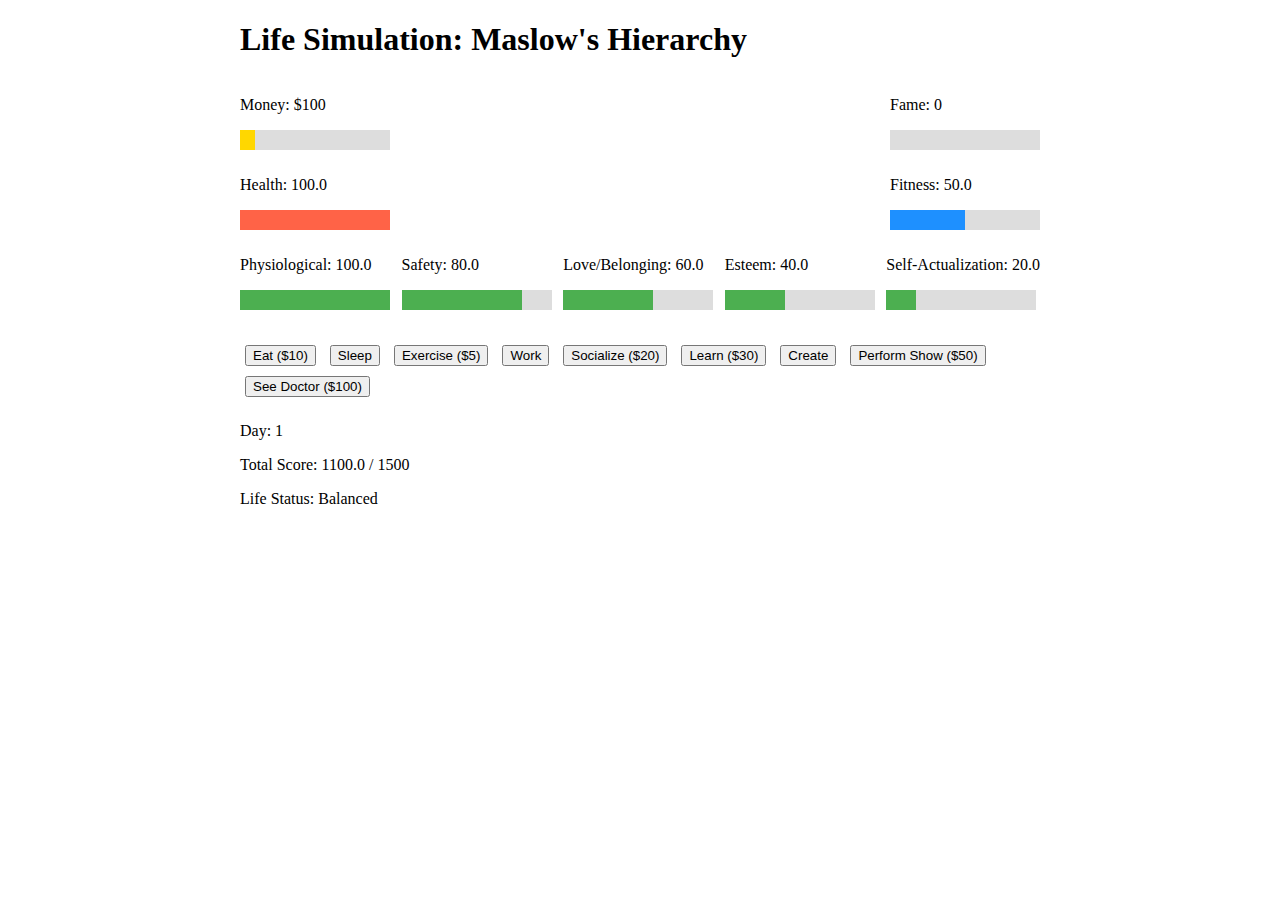
==== Maslow v1d1.html @ 48a94ac0 "Add files via upload" ====
<!DOCTYPE html>
<html lang="en">
<head>
    <meta charset="UTF-8">
    <meta name="viewport" content="width=device-width, initial-scale=1.0">
    <title>Life Simulation: Maslow's Hierarchy</title>
    <style>
        #game-container { width: 800px; margin: 0 auto; }
        #needs-display, #resources-display, #health-display { display: flex; justify-content: space-between; flex-wrap: wrap; }
        .need-bar, .resource-bar, .health-bar { width: 150px; height: 20px; background-color: #ddd; margin-bottom: 10px; }
        .need-fill, .resource-fill, .health-fill { height: 100%; }
        .need-fill { background-color: #4CAF50; }
        #money-fill { background-color: #FFD700; }
        #fame-fill { background-color: #FF69B4; }
        #health-fill { background-color: #FF6347; }
        #fitness-fill { background-color: #1E90FF; }
        #actions { margin-top: 20px; }
        button { margin: 5px; }
        #status-effects, #score-display { margin-top: 20px; }
    </style>
</head>
<body>
    <div id="game-container">
        <h1>Life Simulation: Maslow's Hierarchy</h1>
        <div id="resources-display">
            <div>
                <p>Money: $<span id="money-value"></span></p>
                <div class="resource-bar"><div id="money-fill" class="resource-fill"></div></div>
            </div>
            <div>
                <p>Fame: <span id="fame-value"></span></p>
                <div class="resource-bar"><div id="fame-fill" class="resource-fill"></div></div>
            </div>
        </div>
        <div id="health-display">
            <div>
                <p>Health: <span id="health-value"></span></p>
                <div class="health-bar"><div id="health-fill" class="health-fill"></div></div>
            </div>
            <div>
                <p>Fitness: <span id="fitness-value"></span></p>
                <div class="health-bar"><div id="fitness-fill" class="health-fill"></div></div>
            </div>
        </div>
        <div id="needs-display"></div>
        <div id="actions">
            <button onclick="performAction('eat')">Eat ($10)</button>
            <button onclick="performAction('sleep')">Sleep</button>
            <button onclick="performAction('exercise')">Exercise ($5)</button>
            <button onclick="performAction('work')">Work</button>
            <button onclick="performAction('socialize')">Socialize ($20)</button>
            <button onclick="performAction('learn')">Learn ($30)</button>
            <button onclick="performAction('create')">Create</button>
            <button onclick="performAction('performShow')">Perform Show ($50)</button>
            <button onclick="performAction('seeDoctor')">See Doctor ($100)</button>
        </div>
        <div id="status-effects"></div>
        <div id="score-display"></div>
        <p id="message"></p>
    </div>

    <script>
        const needs = {
            physiological: { value: 100, weight: 5, name: "Physiological" },
            safety: { value: 80, weight: 4, name: "Safety" },
            love: { value: 60, weight: 3, name: "Love/Belonging" },
            esteem: { value: 40, weight: 2, name: "Esteem" },
            actualization: { value: 20, weight: 1, name: "Self-Actualization" }
        };

        let money = 100;
        let fame = 0;
        let health = 100;
        let fitness = 50;
        let lastAction = '';
        let statusEffects = [];
        let day = 1;

        function updateDisplay() {
            let needsHtml = '';
            for (let need in needs) {
                needsHtml += `
                    <div>
                        <p>${needs[need].name}: ${needs[need].value.toFixed(1)}</p>
                        <div class="need-bar">
                            <div class="need-fill" style="width: ${needs[need].value}%"></div>
                        </div>
                    </div>
                `;
            }
            document.getElementById('needs-display').innerHTML = needsHtml;
            document.getElementById('money-value').textContent = money;
            document.getElementById('money-fill').style.width = (money / 10) + '%';
            document.getElementById('fame-value').textContent = fame;
            document.getElementById('fame-fill').style.width = fame + '%';
            document.getElementById('health-value').textContent = health.toFixed(1);
            document.getElementById('health-fill').style.width = health + '%';
            document.getElementById('fitness-value').textContent = fitness.toFixed(1);
            document.getElementById('fitness-fill').style.width = fitness + '%';
            updateScore();
        }

        function performAction(action) {
            lastAction = action;
            switch(action) {
                case 'eat':
                    if (money >= 10) {
                        health = Math.min(100, health + 5);
                        money -= 10;
                    } else {
                        document.getElementById('message').textContent = "Not enough money to eat!";
                        return;
                    }
                    break;
                case 'sleep':
                    needs.safety.value = Math.min(100, needs.safety.value + 10);
                    health = Math.min(100, health + 10);
                    day++;
                    break;
                case 'exercise':
                    if (money >= 5) {
                        let fitnessGain = Math.min(10, 100 - fitness);
                        fitness += fitnessGain;
                        needs.esteem.value = Math.min(100, needs.esteem.value + 15);
                        money -= 5;
                        health = Math.min(100, health + 5);
                    } else {
                        document.getElementById('message').textContent = "Not enough money to exercise!";
                        return;
                    }
                    break;
                case 'work':
                    needs.safety.value = Math.min(100, needs.safety.value + 20);
                    needs.esteem.value = Math.min(100, needs.esteem.value + 10);
                    money += 50;
                    fitness = Math.max(0, fitness - 2);
                    break;
                case 'socialize':
                    if (money >= 20) {
                        needs.love.value = Math.min(100, needs.love.value + 20);
                        needs.esteem.value = Math.min(100, needs.esteem.value + 10);
                        money -= 20;
                        fame = Math.min(100, fame + 5);
                    } else {
                        document.getElementById('message').textContent = "Not enough money to socialize!";
                        return;
                    }
                    break;
                case 'learn':
                    if (money >= 30) {
                        needs.actualization.value = Math.min(100, needs.actualization.value + 15);
                        needs.esteem.value = Math.min(100, needs.esteem.value + 10);
                        money -= 30;
                    } else {
                        document.getElementById('message').textContent = "Not enough money to learn!";
                        return;
                    }
                    break;
                case 'create':
                    needs.actualization.value = Math.min(100, needs.actualization.value + 20);
                    needs.esteem.value = Math.min(100, needs.esteem.value + 15);
                    fame = Math.min(100, fame + 10);
                    fitness = Math.max(0, fitness - 5);
                    break;
                case 'performShow':
                    if (money >= 50) {
                        needs.esteem.value = Math.min(100, needs.esteem.value + 25);
                        needs.actualization.value = Math.min(100, needs.actualization.value + 15);
                        money -= 50;
                        fame = Math.min(100, fame + 20);
                        let earnings = Math.floor(fame * 5);
                        money += earnings;
                        fitness = Math.max(0, fitness - 10);
                        document.getElementById('message').textContent = `You earned $${earnings} from your performance!`;
                    } else {
                        document.getElementById('message').textContent = "Not enough money to perform a show!";
                        return;
                    }
                    break;
                case 'seeDoctor':
                    if (money >= 100) {
                        health = Math.min(100, health + 30);
                        money -= 100;
                    } else {
                        document.getElementById('message').textContent = "Not enough money to see the doctor!";
                        return;
                    }
                    break;
            }

            // Decrease all needs slightly each turn
            for (let need in needs) {
                if (need !== 'physiological') {
                    needs[need].value = Math.max(0, needs[need].value - 2);
                }
            }

            // Health and fitness natural decrease
            health = Math.max(0, health - 1);
            fitness = Math.max(0, fitness - 1);

            // Update physiological need based on health and fitness
            needs.physiological.value = (health + fitness) / 2;

            applyRandomStatusEffects();
            updateDisplay();
            checkGameState();
        }

        function applyRandomStatusEffects() {
            statusEffects = [];
            
            // Complex random events
            if (Math.random() < 0.05) {
                let event = complexRandomEvents[Math.floor(Math.random() * complexRandomEvents.length)];
                statusEffects.push(event.message);
                event.effect();
            }

            // Health and fitness specific events
            if (Math.random() < 0.1) {
                let event = healthFitnessEvents[Math.floor(Math.random() * healthFitnessEvents.length)];
                statusEffects.push(event.message);
                event.effect();
            }

            // Action-specific events
            switch(lastAction) {
                case 'eat':
                    if (Math.random() < 0.1) {
                        statusEffects.push("The food was contaminated. Health decreased.");
                        health = Math.max(0, health - 20);
                    }
                    break;
                case 'sleep':
                    if (Math.random() < 0.2) {
                        statusEffects.push("You had a rejuvenating sleep. All needs slightly increased.");
                        for (let need in needs) {
                            needs[need].value = Math.min(100, needs[need].value + 5);
                        }
                    }
                    break;
                case 'work':
                    if (Math.random() < 0.1) {
                        statusEffects.push("You got a promotion! Money and Esteem increased.");
                        money += 200;
                        needs.esteem.value = Math.min(100, needs.esteem.value + 20);
                    }
                    break;
            }

            // Display status effects
            document.getElementById('status-effects').innerHTML = statusEffects.map(effect => `<p>${effect}</p>`).join('');
        }

        const complexRandomEvents = [
            {
                message: "You won a local lottery! Money increased significantly.",
                effect: () => { money += 500; }
            },
            {
                message: "A natural disaster occurred. Safety needs decreased.",
                effect: () => { needs.safety.value = Math.max(0, needs.safety.value - 30); }
            },
            {
                message: "You made a new close friend. Love/Belonging increased.",
                effect: () => { needs.love.value = Math.min(100, needs.love.value + 25); }
            },
            {
                message: "You received recognition for your work. Fame and Esteem increased.",
                effect: () => { 
                    fame = Math.min(100, fame + 15);
                    needs.esteem.value = Math.min(100, needs.esteem.value + 20);
                }
            }
        ];

        const healthFitnessEvents = [
            {
                message: "You caught a cold. Health decreased.",
                effect: () => { health = Math.max(0, health - 15); }
            },
            {
                message: "You discovered a new healthy recipe. Health and Fitness slightly increased.",
                effect: () => {
                    health = Math.min(100, health + 5);
                    fitness = Math.min(100, fitness + 5);
                }
            },
            {
                message: "You joined a local sports team. Fitness increased.",
                effect: () => { fitness = Math.min(100, fitness + 15); }
            },
            {
                message: "You had a minor injury. Fitness decreased.",
                effect: () => { fitness = Math.max(0, fitness - 10); }
            },
            {
                message: "You learned about proper nutrition. Health increased.",
                effect: () => { health = Math.min(100, health + 10); }
            }
        ];

        function updateScore() {
            let totalScore = 0;
            for (let need in needs) {
                totalScore += needs[need].value * needs[need].weight;
            }
            
            let maxScore = 1500; // (100 * 5) + (100 * 4) + (100 * 3) + (100 * 2) + (100 * 1)
            let percentage = (totalScore / maxScore) * 100;
            
            let adjective;
            if (percentage >= 90) adjective = "Thriving";
            else if (percentage >= 80) adjective = "Flourishing";
            else if (percentage >= 70) adjective = "Balanced";
            else if (percentage >= 60) adjective = "Coping";
            else if (percentage >= 50) adjective = "Struggling";
            else if (percentage >= 40) adjective = "Surviving";
            else if (percentage >= 30) adjective = "Floundering";
            else if (percentage >= 20) adjective = "Faltering";
            else if (percentage >= 10) adjective = "Failing";
            else adjective = "Critical";

            document.getElementById('score-display').innerHTML = `
                <p>Day: ${day}</p>
                <p>Total Score: ${totalScore.toFixed(1)} / ${maxScore}</p>
                <p>Life Status: ${adjective}</p>
            `;
        }

        function checkGameState() {
            if (needs.actualization.value >= 100) {
                document.getElementById('message').textContent = "Congratulations! You've reached self-actualization!";
            } else if (needs.physiological.value <= 0 || health <= 0) {
                document.getElementById('message').textContent = "Game Over! You've neglected your basic needs or health.";
            }
        }

        updateDisplay();
    </script>
</body>
</html>
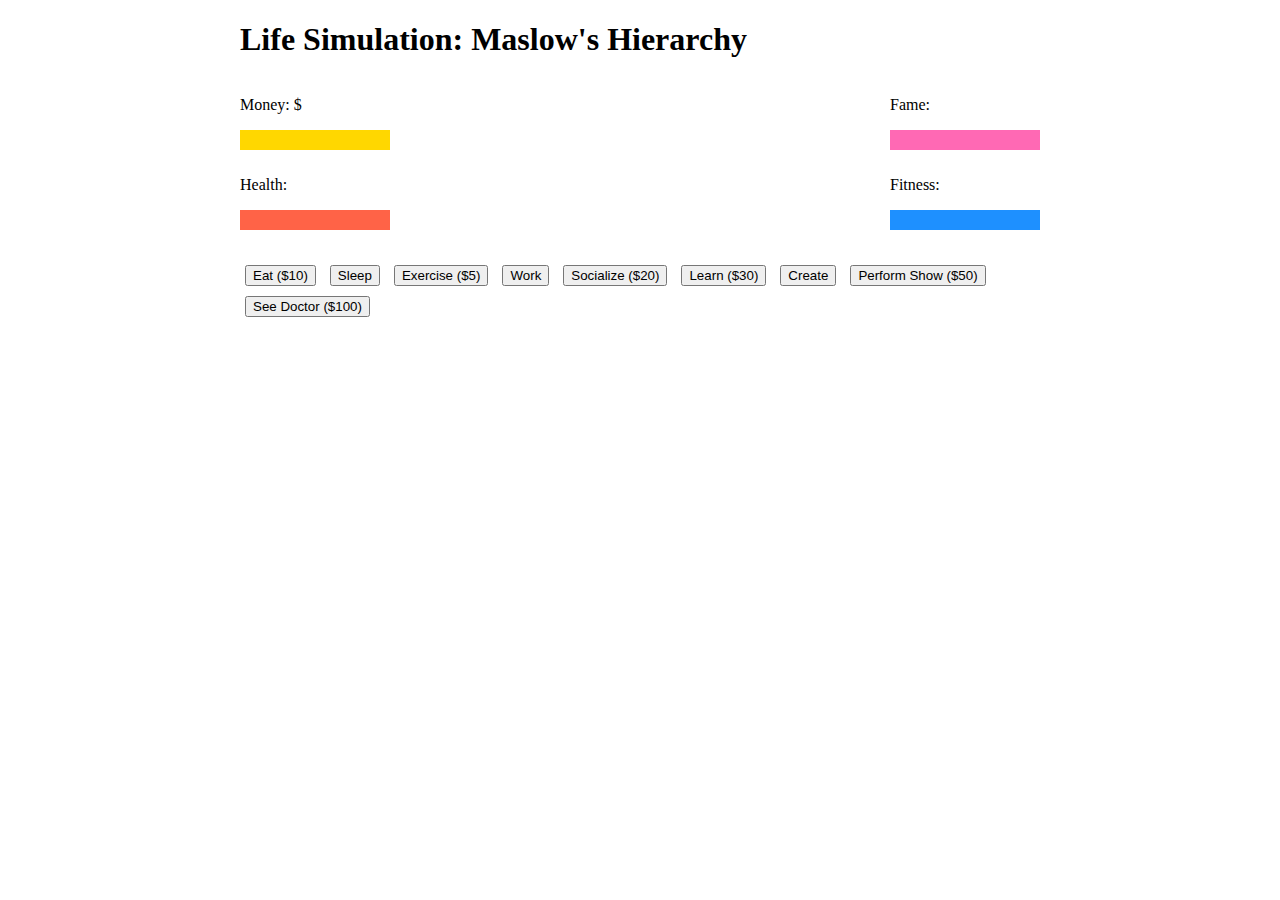
==== commit c3cc1252: "Update Maslow v1d1.html" ====
--- a/Maslow v1d1.html
+++ b/Maslow v1d1.html
@@ -59,285 +59,6 @@
         <p id="message"></p>
     </div>
 
-    <script>
-        const needs = {
-            physiological: { value: 100, weight: 5, name: "Physiological" },
-            safety: { value: 80, weight: 4, name: "Safety" },
-            love: { value: 60, weight: 3, name: "Love/Belonging" },
-            esteem: { value: 40, weight: 2, name: "Esteem" },
-            actualization: { value: 20, weight: 1, name: "Self-Actualization" }
-        };
-
-        let money = 100;
-        let fame = 0;
-        let health = 100;
-        let fitness = 50;
-        let lastAction = '';
-        let statusEffects = [];
-        let day = 1;
-
-        function updateDisplay() {
-            let needsHtml = '';
-            for (let need in needs) {
-                needsHtml += `
-                    <div>
-                        <p>${needs[need].name}: ${needs[need].value.toFixed(1)}</p>
-                        <div class="need-bar">
-                            <div class="need-fill" style="width: ${needs[need].value}%"></div>
-                        </div>
-                    </div>
-                `;
-            }
-            document.getElementById('needs-display').innerHTML = needsHtml;
-            document.getElementById('money-value').textContent = money;
-            document.getElementById('money-fill').style.width = (money / 10) + '%';
-            document.getElementById('fame-value').textContent = fame;
-            document.getElementById('fame-fill').style.width = fame + '%';
-            document.getElementById('health-value').textContent = health.toFixed(1);
-            document.getElementById('health-fill').style.width = health + '%';
-            document.getElementById('fitness-value').textContent = fitness.toFixed(1);
-            document.getElementById('fitness-fill').style.width = fitness + '%';
-            updateScore();
-        }
-
-        function performAction(action) {
-            lastAction = action;
-            switch(action) {
-                case 'eat':
-                    if (money >= 10) {
-                        health = Math.min(100, health + 5);
-                        money -= 10;
-                    } else {
-                        document.getElementById('message').textContent = "Not enough money to eat!";
-                        return;
-                    }
-                    break;
-                case 'sleep':
-                    needs.safety.value = Math.min(100, needs.safety.value + 10);
-                    health = Math.min(100, health + 10);
-                    day++;
-                    break;
-                case 'exercise':
-                    if (money >= 5) {
-                        let fitnessGain = Math.min(10, 100 - fitness);
-                        fitness += fitnessGain;
-                        needs.esteem.value = Math.min(100, needs.esteem.value + 15);
-                        money -= 5;
-                        health = Math.min(100, health + 5);
-                    } else {
-                        document.getElementById('message').textContent = "Not enough money to exercise!";
-                        return;
-                    }
-                    break;
-                case 'work':
-                    needs.safety.value = Math.min(100, needs.safety.value + 20);
-                    needs.esteem.value = Math.min(100, needs.esteem.value + 10);
-                    money += 50;
-                    fitness = Math.max(0, fitness - 2);
-                    break;
-                case 'socialize':
-                    if (money >= 20) {
-                        needs.love.value = Math.min(100, needs.love.value + 20);
-                        needs.esteem.value = Math.min(100, needs.esteem.value + 10);
-                        money -= 20;
-                        fame = Math.min(100, fame + 5);
-                    } else {
-                        document.getElementById('message').textContent = "Not enough money to socialize!";
-                        return;
-                    }
-                    break;
-                case 'learn':
-                    if (money >= 30) {
-                        needs.actualization.value = Math.min(100, needs.actualization.value + 15);
-                        needs.esteem.value = Math.min(100, needs.esteem.value + 10);
-                        money -= 30;
-                    } else {
-                        document.getElementById('message').textContent = "Not enough money to learn!";
-                        return;
-                    }
-                    break;
-                case 'create':
-                    needs.actualization.value = Math.min(100, needs.actualization.value + 20);
-                    needs.esteem.value = Math.min(100, needs.esteem.value + 15);
-                    fame = Math.min(100, fame + 10);
-                    fitness = Math.max(0, fitness - 5);
-                    break;
-                case 'performShow':
-                    if (money >= 50) {
-                        needs.esteem.value = Math.min(100, needs.esteem.value + 25);
-                        needs.actualization.value = Math.min(100, needs.actualization.value + 15);
-                        money -= 50;
-                        fame = Math.min(100, fame + 20);
-                        let earnings = Math.floor(fame * 5);
-                        money += earnings;
-                        fitness = Math.max(0, fitness - 10);
-                        document.getElementById('message').textContent = `You earned $${earnings} from your performance!`;
-                    } else {
-                        document.getElementById('message').textContent = "Not enough money to perform a show!";
-                        return;
-                    }
-                    break;
-                case 'seeDoctor':
-                    if (money >= 100) {
-                        health = Math.min(100, health + 30);
-                        money -= 100;
-                    } else {
-                        document.getElementById('message').textContent = "Not enough money to see the doctor!";
-                        return;
-                    }
-                    break;
-            }
-
-            // Decrease all needs slightly each turn
-            for (let need in needs) {
-                if (need !== 'physiological') {
-                    needs[need].value = Math.max(0, needs[need].value - 2);
-                }
-            }
-
-            // Health and fitness natural decrease
-            health = Math.max(0, health - 1);
-            fitness = Math.max(0, fitness - 1);
-
-            // Update physiological need based on health and fitness
-            needs.physiological.value = (health + fitness) / 2;
-
-            applyRandomStatusEffects();
-            updateDisplay();
-            checkGameState();
-        }
-
-        function applyRandomStatusEffects() {
-            statusEffects = [];
-            
-            // Complex random events
-            if (Math.random() < 0.05) {
-                let event = complexRandomEvents[Math.floor(Math.random() * complexRandomEvents.length)];
-                statusEffects.push(event.message);
-                event.effect();
-            }
-
-            // Health and fitness specific events
-            if (Math.random() < 0.1) {
-                let event = healthFitnessEvents[Math.floor(Math.random() * healthFitnessEvents.length)];
-                statusEffects.push(event.message);
-                event.effect();
-            }
-
-            // Action-specific events
-            switch(lastAction) {
-                case 'eat':
-                    if (Math.random() < 0.1) {
-                        statusEffects.push("The food was contaminated. Health decreased.");
-                        health = Math.max(0, health - 20);
-                    }
-                    break;
-                case 'sleep':
-                    if (Math.random() < 0.2) {
-                        statusEffects.push("You had a rejuvenating sleep. All needs slightly increased.");
-                        for (let need in needs) {
-                            needs[need].value = Math.min(100, needs[need].value + 5);
-                        }
-                    }
-                    break;
-                case 'work':
-                    if (Math.random() < 0.1) {
-                        statusEffects.push("You got a promotion! Money and Esteem increased.");
-                        money += 200;
-                        needs.esteem.value = Math.min(100, needs.esteem.value + 20);
-                    }
-                    break;
-            }
-
-            // Display status effects
-            document.getElementById('status-effects').innerHTML = statusEffects.map(effect => `<p>${effect}</p>`).join('');
-        }
-
-        const complexRandomEvents = [
-            {
-                message: "You won a local lottery! Money increased significantly.",
-                effect: () => { money += 500; }
-            },
-            {
-                message: "A natural disaster occurred. Safety needs decreased.",
-                effect: () => { needs.safety.value = Math.max(0, needs.safety.value - 30); }
-            },
-            {
-                message: "You made a new close friend. Love/Belonging increased.",
-                effect: () => { needs.love.value = Math.min(100, needs.love.value + 25); }
-            },
-            {
-                message: "You received recognition for your work. Fame and Esteem increased.",
-                effect: () => { 
-                    fame = Math.min(100, fame + 15);
-                    needs.esteem.value = Math.min(100, needs.esteem.value + 20);
-                }
-            }
-        ];
-
-        const healthFitnessEvents = [
-            {
-                message: "You caught a cold. Health decreased.",
-                effect: () => { health = Math.max(0, health - 15); }
-            },
-            {
-                message: "You discovered a new healthy recipe. Health and Fitness slightly increased.",
-                effect: () => {
-                    health = Math.min(100, health + 5);
-                    fitness = Math.min(100, fitness + 5);
-                }
-            },
-            {
-                message: "You joined a local sports team. Fitness increased.",
-                effect: () => { fitness = Math.min(100, fitness + 15); }
-            },
-            {
-                message: "You had a minor injury. Fitness decreased.",
-                effect: () => { fitness = Math.max(0, fitness - 10); }
-            },
-            {
-                message: "You learned about proper nutrition. Health increased.",
-                effect: () => { health = Math.min(100, health + 10); }
-            }
-        ];
-
-        function updateScore() {
-            let totalScore = 0;
-            for (let need in needs) {
-                totalScore += needs[need].value * needs[need].weight;
-            }
-            
-            let maxScore = 1500; // (100 * 5) + (100 * 4) + (100 * 3) + (100 * 2) + (100 * 1)
-            let percentage = (totalScore / maxScore) * 100;
-            
-            let adjective;
-            if (percentage >= 90) adjective = "Thriving";
-            else if (percentage >= 80) adjective = "Flourishing";
-            else if (percentage >= 70) adjective = "Balanced";
-            else if (percentage >= 60) adjective = "Coping";
-            else if (percentage >= 50) adjective = "Struggling";
-            else if (percentage >= 40) adjective = "Surviving";
-            else if (percentage >= 30) adjective = "Floundering";
-            else if (percentage >= 20) adjective = "Faltering";
-            else if (percentage >= 10) adjective = "Failing";
-            else adjective = "Critical";
-
-            document.getElementById('score-display').innerHTML = `
-                <p>Day: ${day}</p>
-                <p>Total Score: ${totalScore.toFixed(1)} / ${maxScore}</p>
-                <p>Life Status: ${adjective}</p>
-            `;
-        }
-
-        function checkGameState() {
-            if (needs.actualization.value >= 100) {
-                document.getElementById('message').textContent = "Congratulations! You've reached self-actualization!";
-            } else if (needs.physiological.value <= 0 || health <= 0) {
-                document.getElementById('message').textContent = "Game Over! You've neglected your basic needs or health.";
-            }
-        }
-
-        updateDisplay();
-    </script>
+    <script src="script.js"></script>
 </body>
-</html>+</html>
